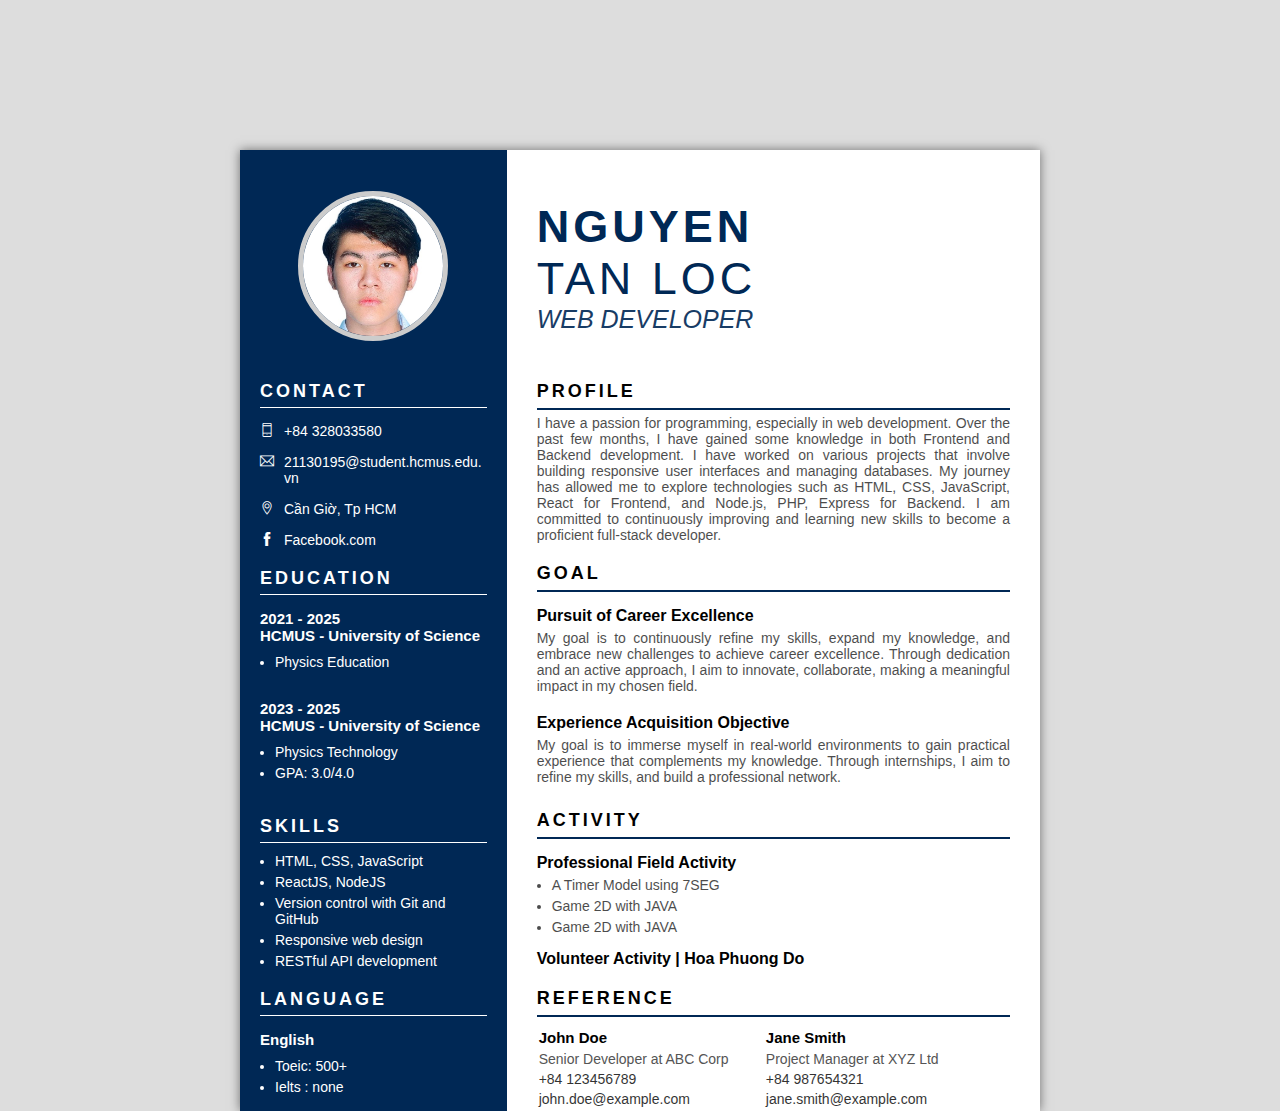
==== styles/CV/index.html @ ba8e15b4 "Upload CV project" ====
<!DOCTYPE html>
<html lang="en">
<head>
    <meta charset="UTF-8">
    <meta name="viewport" content="width=device-width, initial-scale=1.0">
    <title>My CV</title>
    <link rel="stylesheet" href="/styles/icon/themify-icons-font/themify-icons/themify-icons.css">

    <style>
        *{
    margin: 0;
    padding: 0;
    box-sizing: border-box;
}

body{
    height: 100vh;
    background-color: #ddd;
    font-family: Arial, Helvetica, sans-serif;;
}

.col_third{
    width: 33.33333%;
    background-color: #002855;
    padding: 1px 20px;
    color: #fff;

}

.col_two_third{
    width: 66.66666%;
    background-color: #fff;
    padding-top: 1px;
    padding-bottom: 1px;
    padding-left: 30px;
    padding-right: 30px;
    color: #000;
}

.col_half{
    width: 48%;
    border: 2px solid #fff;
    float: left;
}

#main{
    width: 800px;
    max-width: calc(100% - 100px);
    box-shadow: 0 0 10px rgba(0, 0, 0, 0.5);
    background-color: #fff;
    margin: 150px auto 0;
    display: flex;
    clear: both;
}


.section_image{
    width: 20vw;
    height: auto;
    max-width: 150px;
    max-height: 150px;
    min-width: 100px;
    min-height: 100px;
    margin: 40px auto 0;
    overflow: hidden;
    border-radius: 50%;
    margin-bottom: 20px;
    border: 5px solid #ccc;
    transition: transform 0.5s ease; /* Hiệu ứng mượt khi hover */
}

.section_image:hover{
    transform: scale(1.1); /* Phóng to khung ảnh */
}

.image_personal{
    width: 100%;
    height: 100%;
    object-fit: cover;
    object-position: top;
}

.section_heading{
    border-bottom: 1px solid #fff;
    text-transform: uppercase;
    padding-top: 20px;
    padding-bottom: 5px;
    font-size: 18px;
    letter-spacing: 3px;
}

.section_line{
    padding-top: 15px;
    font-size: 14px;
    word-wrap: break-word;
    display: flex;

    a{
        color: #fff;
        text-decoration: none;
    }
    .icon_contact{
        padding-right: 10px;
        display: inline;
    }
    .text{
        display: inline;
        word-break: break-all;
    }
    clear: both;
}

.education_info{
    padding: 15px 0;

    .sub_heading{
        font-size: 15px;
        font-weight: 600;
    }
    .section_text{
        font-size: 14px;
        margin-top: 5px;
        margin-left: 15px ;
    }

    .section_text li{
        padding-top: 5px;
    }
}

.list_skills{
    font-size: 14px;
    margin-top: 5px;
    margin-left: 15px ;
    
    li{
        padding-top: 5px;
    }
}

.list_item{
    padding: 15px 0;
    .sub_heading{
        font-size: 15px;
        font-weight: 600;
    }
    .content{
        font-size: 14px;
        margin-top: 5px;
        margin-left: 15px ;
    }

    .content li{
        padding-top: 5px;
    }
}


.personal_desc .section_Heading{
    font-size: 40px;
}


.Heading{
    padding-top: 50px;
    padding-bottom: 27px;
}

/* .section_Heading{

} */

.section_family_name{
    font-size: 45px;
    color: #002855;
    letter-spacing: 4px;
    :hover{
        
    }
}

.section_name{
    font-size: 45px;
    font-weight: 500;
    color: #002855;
    letter-spacing: 4px;
}

.section_job{
    font-size: 25px;
    font-weight: 500;
    color: #002855;
    font-style: italic;
    opacity: 0.9;
}

.section_title{
    border-bottom: 2px solid #002855;
    text-transform: uppercase;
    padding-top: 20px;
    padding-bottom: 6px;
    font-size: 18px;
    letter-spacing: 3px;
}

.text_section{
    font-size: 14px;
    padding-top: 5px;
    color: #000;
    opacity: 0.7;
    text-align: justify;
}

.text_sections{
    font-size: 14px;
    padding-top: 0;
    margin-bottom: 10px;
    color: #000;
    opacity: 0.7;
    text-align: justify;

    li{
        margin-left: 15px;
        padding-top: 5px;;
    }
}

.content_section{
    padding-top: 15px;
    padding-bottom: 5px;
}

.Reference_item{
    width: 48%;
    float: left;
    padding-top: 10px;
}

.Reference_heading{
    font-size: 15px;
    font-weight: 600;
    color: #000;
    padding-bottom: 5px;
}

.Reference_sub_heading{
    font-size: 14px;
    color: #555;
    /* padding-bottom: 5px; */
}

.Reference_content{
    font-size: 14px;
    color: #000;
    opacity: 0.8;
}

.Reference_phone, .Reference_email{
    padding-top: 4px;
}

    </style>
</head>
<body>
    <div id="main">
        <div class="col_third personal_info">
            <div class="section_image">
                <img src="/styles/img/Anh3x4.jpg" alt="không hiển thị được hình ảnh" class="image_personal">
            </div>

            <div class="section_contact">
                <h3 class="section_heading">Contact</h3>
                <div class="section_body">
                    <div class="section_line"><i class="icon_contact ti-mobile" ></i><div class="text">+84 328033580</div></div>
                    <div class="section_line"><i class="icon_contact ti-email"></i><div class="text">21130195@student.hcmus.edu.vn</div></div>
                    <div class="section_line"><i class="icon_contact ti-location-pin"></i><div class="text">Cần Giờ, Tp HCM</div></div>
                    <div class="section_line"><a href="https://www.facebook.com/profile.php?id=100037652375005" target="_blank"><i class="icon_contact ti-facebook"></i>Facebook.com</a></div>
                </div>
            </div>
            <div class="section_education">
                <h3 class="section_heading">Education</h3>
                <div class="section_body">
                    <div class="education_info">
                        <div class="sub_heading">2021 - 2025 <br> HCMUS - University of Science</div>
                        <ul class="section_text">
                            <li>Physics Education</li>
                        </ul>
                    </div>
                    <div class="education_info">
                        <div class="sub_heading">2023 - 2025 <br> HCMUS - University of Science</div>
                        <ul class="section_text">
                            <li>Physics Technology</li>
                            <li>GPA: 3.0/4.0</li>
                        </ul>
                    </div>
                </div>
            </div>
            <div class="section_skills">
                <h3 class="section_heading">Skills</h3>
                <ul class="list_skills">
                    <li>HTML, CSS, JavaScript</li>
                    <li>ReactJS, NodeJS</li>
                    <li>Version control with Git and GitHub</li>
                    <li>Responsive web design</li>
                    <li>RESTful API development</li>
                </ul>
            </div>
            <div class="section_language">
                <h3 class="section_heading">Language</h3>
                <div class="list_item">
                    <div class="sub_heading">
                        English
                    </div>
                    <ul class="content">
                        <li>Toeic: 500+</li>
                        <li>Ielts : none</li>
                    </ul>
                </div>
            </div>
        </div>

        <div class="col_two_third personal_desc">
            <div class="Heading">
                <div class="section_Heading">
                    <h2 class="section_family_name">NGUYEN</h2>
                    <h2 class="section_name">TAN LOC</h2>
                </div>
                <h3 class="section_job">WEB DEVELOPER</h3>
            </div>

            <div class="Profile">
                <h3 class="section_title">PROFILE</h3>
                <p class="text_section">
                  I have a passion for programming, especially in web development. Over the past few months, I have gained some knowledge in both Frontend and Backend development. I have worked on various projects that involve building responsive user interfaces and managing databases. My journey has allowed me to explore technologies such as HTML, CSS, JavaScript, React for Frontend, and Node.js, PHP, Express for Backend. I am committed to continuously improving and learning new skills to become a proficient full-stack developer.
</p>
            </div>

            <div class="Goal">
                <h3 class="section_title">GOAL</h3>
                
                <div class="content_section">
                    <h4 class="sub_Heading">Pursuit of Career Excellence</h4>
                    <p class="text_section">
                        My goal is to continuously refine my skills, expand my knowledge, and embrace new challenges to achieve career excellence. Through dedication and an active approach, I aim to innovate, collaborate, making a meaningful impact in my chosen field.
                    </p>
                </div>
                
                <div class="content_section">
                    <h4 class="sub_Heading">Experience Acquisition Objective</h4>
                    <p class="text_section">
                        My goal is to immerse myself in real-world environments to gain practical experience that complements my knowledge. Through internships, I aim to refine my skills, and build a professional network.
                    </p>
                </div>
            </div>

            <div class="Activity">
                <h3 class="section_title">ACTIVITY</h3>

                <div class="content_section">
                    <h4 class="sub_Heading">Professional Field Activity</h4>
                    <ul class="text_sections">
                        <li>A Timer Model using 7SEG</li>
                        <li>Game 2D with JAVA</li>
                        <li>Game 2D with JAVA</li>
                    </ul>
                </div>

                <h4 class="sub_Heading">Volunteer Activity | Hoa Phuong Do</h4>
            </div>

            <div class="Reference">
                <h3 class="section_title">REFERENCE</h3>

                <div class="col_half Reference_item">
                    <div class="Reference_heading">John Doe</div>
                    <div class="Reference_sub_heading">Senior Developer at ABC Corp</div>
                    <div class="Reference_content">
                        <p class="Reference_phone">+84 123456789</p>
                        <div class="Reference_email">john.doe@example.com</div>
                    </div>
                </div>
                
                <div class="col_half Reference_item">
                    <div class="Reference_heading">Jane Smith</div>
                    <div class="Reference_sub_heading">Project Manager at XYZ Ltd</div>
                    <div class="Reference_content">
                        <p class="Reference_phone">+84 987654321</p>
                        <div class="Reference_email">jane.smith@example.com</div>
                    </div>
                </div>                
            </div>
        </div>
    </div>
</body>
</html>
---- styles/icon/themify-icons-font/themify-icons/themify-icons.css ----
@font-face {
	font-family: 'themify';
	src:url('fonts/themify.eot?-fvbane');
	src:url('fonts/themify.eot?#iefix-fvbane') format('embedded-opentype'),
		url('fonts/themify.woff?-fvbane') format('woff'),
		url('fonts/themify.ttf?-fvbane') format('truetype'),
		url('fonts/themify.svg?-fvbane#themify') format('svg');
	font-weight: normal;
	font-style: normal;
}

[class^="ti-"], [class*=" ti-"] {
	font-family: 'themify';
	speak: none;
	font-style: normal;
	font-weight: normal;
	font-variant: normal;
	text-transform: none;
	line-height: 1;

	/* Better Font Rendering =========== */
	-webkit-font-smoothing: antialiased;
	-moz-osx-font-smoothing: grayscale;
}

.ti-wand:before {
	content: "\e600";
}
.ti-volume:before {
	content: "\e601";
}
.ti-user:before {
	content: "\e602";
}
.ti-unlock:before {
	content: "\e603";
}
.ti-unlink:before {
	content: "\e604";
}
.ti-trash:before {
	content: "\e605";
}
.ti-thought:before {
	content: "\e606";
}
.ti-target:before {
	content: "\e607";
}
.ti-tag:before {
	content: "\e608";
}
.ti-tablet:before {
	content: "\e609";
}
.ti-star:before {
	content: "\e60a";
}
.ti-spray:before {
	content: "\e60b";
}
.ti-signal:before {
	content: "\e60c";
}
.ti-shopping-cart:before {
	content: "\e60d";
}
.ti-shopping-cart-full:before {
	content: "\e60e";
}
.ti-settings:before {
	content: "\e60f";
}
.ti-search:before {
	content: "\e610";
}
.ti-zoom-in:before {
	content: "\e611";
}
.ti-zoom-out:before {
	content: "\e612";
}
.ti-cut:before {
	content: "\e613";
}
.ti-ruler:before {
	content: "\e614";
}
.ti-ruler-pencil:before {
	content: "\e615";
}
.ti-ruler-alt:before {
	content: "\e616";
}
.ti-bookmark:before {
	content: "\e617";
}
.ti-bookmark-alt:before {
	content: "\e618";
}
.ti-reload:before {
	content: "\e619";
}
.ti-plus:before {
	content: "\e61a";
}
.ti-pin:before {
	content: "\e61b";
}
.ti-pencil:before {
	content: "\e61c";
}
.ti-pencil-alt:before {
	content: "\e61d";
}
.ti-paint-roller:before {
	content: "\e61e";
}
.ti-paint-bucket:before {
	content: "\e61f";
}
.ti-na:before {
	content: "\e620";
}
.ti-mobile:before {
	content: "\e621";
}
.ti-minus:before {
	content: "\e622";
}
.ti-medall:before {
	content: "\e623";
}
.ti-medall-alt:before {
	content: "\e624";
}
.ti-marker:before {
	content: "\e625";
}
.ti-marker-alt:before {
	content: "\e626";
}
.ti-arrow-up:before {
	content: "\e627";
}
.ti-arrow-right:before {
	content: "\e628";
}
.ti-arrow-left:before {
	content: "\e629";
}
.ti-arrow-down:before {
	content: "\e62a";
}
.ti-lock:before {
	content: "\e62b";
}
.ti-location-arrow:before {
	content: "\e62c";
}
.ti-link:before {
	content: "\e62d";
}
.ti-layout:before {
	content: "\e62e";
}
.ti-layers:before {
	content: "\e62f";
}
.ti-layers-alt:before {
	content: "\e630";
}
.ti-key:before {
	content: "\e631";
}
.ti-import:before {
	content: "\e632";
}
.ti-image:before {
	content: "\e633";
}
.ti-heart:before {
	content: "\e634";
}
.ti-heart-broken:before {
	content: "\e635";
}
.ti-hand-stop:before {
	content: "\e636";
}
.ti-hand-open:before {
	content: "\e637";
}
.ti-hand-drag:before {
	content: "\e638";
}
.ti-folder:before {
	content: "\e639";
}
.ti-flag:before {
	content: "\e63a";
}
.ti-flag-alt:before {
	content: "\e63b";
}
.ti-flag-alt-2:before {
	content: "\e63c";
}
.ti-eye:before {
	content: "\e63d";
}
.ti-export:before {
	content: "\e63e";
}
.ti-exchange-vertical:before {
	content: "\e63f";
}
.ti-desktop:before {
	content: "\e640";
}
.ti-cup:before {
	content: "\e641";
}
.ti-crown:before {
	content: "\e642";
}
.ti-comments:before {
	content: "\e643";
}
.ti-comment:before {
	content: "\e644";
}
.ti-comment-alt:before {
	content: "\e645";
}
.ti-close:before {
	content: "\e646";
}
.ti-clip:before {
	content: "\e647";
}
.ti-angle-up:before {
	content: "\e648";
}
.ti-angle-right:before {
	content: "\e649";
}
.ti-angle-left:before {
	content: "\e64a";
}
.ti-angle-down:before {
	content: "\e64b";
}
.ti-check:before {
	content: "\e64c";
}
.ti-check-box:before {
	content: "\e64d";
}
.ti-camera:before {
	content: "\e64e";
}
.ti-announcement:before {
	content: "\e64f";
}
.ti-brush:before {
	content: "\e650";
}
.ti-briefcase:before {
	content: "\e651";
}
.ti-bolt:before {
	content: "\e652";
}
.ti-bolt-alt:before {
	content: "\e653";
}
.ti-blackboard:before {
	content: "\e654";
}
.ti-bag:before {
	content: "\e655";
}
.ti-move:before {
	content: "\e656";
}
.ti-arrows-vertical:before {
	content: "\e657";
}
.ti-arrows-horizontal:before {
	content: "\e658";
}
.ti-fullscreen:before {
	content: "\e659";
}
.ti-arrow-top-right:before {
	content: "\e65a";
}
.ti-arrow-top-left:before {
	content: "\e65b";
}
.ti-arrow-circle-up:before {
	content: "\e65c";
}
.ti-arrow-circle-right:before {
	content: "\e65d";
}
.ti-arrow-circle-left:before {
	content: "\e65e";
}
.ti-arrow-circle-down:before {
	content: "\e65f";
}
.ti-angle-double-up:before {
	content: "\e660";
}
.ti-angle-double-right:before {
	content: "\e661";
}
.ti-angle-double-left:before {
	content: "\e662";
}
.ti-angle-double-down:before {
	content: "\e663";
}
.ti-zip:before {
	content: "\e664";
}
.ti-world:before {
	content: "\e665";
}
.ti-wheelchair:before {
	content: "\e666";
}
.ti-view-list:before {
	content: "\e667";
}
.ti-view-list-alt:before {
	content: "\e668";
}
.ti-view-grid:before {
	content: "\e669";
}
.ti-uppercase:before {
	content: "\e66a";
}
.ti-upload:before {
	content: "\e66b";
}
.ti-underline:before {
	content: "\e66c";
}
.ti-truck:before {
	content: "\e66d";
}
.ti-timer:before {
	content: "\e66e";
}
.ti-ticket:before {
	content: "\e66f";
}
.ti-thumb-up:before {
	content: "\e670";
}
.ti-thumb-down:before {
	content: "\e671";
}
.ti-text:before {
	content: "\e672";
}
.ti-stats-up:before {
	content: "\e673";
}
.ti-stats-down:before {
	content: "\e674";
}
.ti-split-v:before {
	content: "\e675";
}
.ti-split-h:before {
	content: "\e676";
}
.ti-smallcap:before {
	content: "\e677";
}
.ti-shine:before {
	content: "\e678";
}
.ti-shift-right:before {
	content: "\e679";
}
.ti-shift-left:before {
	content: "\e67a";
}
.ti-shield:before {
	content: "\e67b";
}
.ti-notepad:before {
	content: "\e67c";
}
.ti-server:before {
	content: "\e67d";
}
.ti-quote-right:before {
	content: "\e67e";
}
.ti-quote-left:before {
	content: "\e67f";
}
.ti-pulse:before {
	content: "\e680";
}
.ti-printer:before {
	content: "\e681";
}
.ti-power-off:before {
	content: "\e682";
}
.ti-plug:before {
	content: "\e683";
}
.ti-pie-chart:before {
	content: "\e684";
}
.ti-paragraph:before {
	content: "\e685";
}
.ti-panel:before {
	content: "\e686";
}
.ti-package:before {
	content: "\e687";
}
.ti-music:before {
	content: "\e688";
}
.ti-music-alt:before {
	content: "\e689";
}
.ti-mouse:before {
	content: "\e68a";
}
.ti-mouse-alt:before {
	content: "\e68b";
}
.ti-money:before {
	content: "\e68c";
}
.ti-microphone:before {
	content: "\e68d";
}
.ti-menu:before {
	content: "\e68e";
}
.ti-menu-alt:before {
	content: "\e68f";
}
.ti-map:before {
	content: "\e690";
}
.ti-map-alt:before {
	content: "\e691";
}
.ti-loop:before {
	content: "\e692";
}
.ti-location-pin:before {
	content: "\e693";
}
.ti-list:before {
	content: "\e694";
}
.ti-light-bulb:before {
	content: "\e695";
}
.ti-Italic:before {
	content: "\e696";
}
.ti-info:before {
	content: "\e697";
}
.ti-infinite:before {
	content: "\e698";
}
.ti-id-badge:before {
	content: "\e699";
}
.ti-hummer:before {
	content: "\e69a";
}
.ti-home:before {
	content: "\e69b";
}
.ti-help:before {
	content: "\e69c";
}
.ti-headphone:before {
	content: "\e69d";
}
.ti-harddrives:before {
	content: "\e69e";
}
.ti-harddrive:before {
	content: "\e69f";
}
.ti-gift:before {
	content: "\e6a0";
}
.ti-game:before {
	content: "\e6a1";
}
.ti-filter:before {
	content: "\e6a2";
}
.ti-files:before {
	content: "\e6a3";
}
.ti-file:before {
	content: "\e6a4";
}
.ti-eraser:before {
	content: "\e6a5";
}
.ti-envelope:before {
	content: "\e6a6";
}
.ti-download:before {
	content: "\e6a7";
}
.ti-direction:before {
	content: "\e6a8";
}
.ti-direction-alt:before {
	content: "\e6a9";
}
.ti-dashboard:before {
	content: "\e6aa";
}
.ti-control-stop:before {
	content: "\e6ab";
}
.ti-control-shuffle:before {
	content: "\e6ac";
}
.ti-control-play:before {
	content: "\e6ad";
}
.ti-control-pause:before {
	content: "\e6ae";
}
.ti-control-forward:before {
	content: "\e6af";
}
.ti-control-backward:before {
	content: "\e6b0";
}
.ti-cloud:before {
	content: "\e6b1";
}
.ti-cloud-up:before {
	content: "\e6b2";
}
.ti-cloud-down:before {
	content: "\e6b3";
}
.ti-clipboard:before {
	content: "\e6b4";
}
.ti-car:before {
	content: "\e6b5";
}
.ti-calendar:before {
	content: "\e6b6";
}
.ti-book:before {
	content: "\e6b7";
}
.ti-bell:before {
	content: "\e6b8";
}
.ti-basketball:before {
	content: "\e6b9";
}
.ti-bar-chart:before {
	content: "\e6ba";
}
.ti-bar-chart-alt:before {
	content: "\e6bb";
}
.ti-back-right:before {
	content: "\e6bc";
}
.ti-back-left:before {
	content: "\e6bd";
}
.ti-arrows-corner:before {
	content: "\e6be";
}
.ti-archive:before {
	content: "\e6bf";
}
.ti-anchor:before {
	content: "\e6c0";
}
.ti-align-right:before {
	content: "\e6c1";
}
.ti-align-left:before {
	content: "\e6c2";
}
.ti-align-justify:before {
	content: "\e6c3";
}
.ti-align-center:before {
	content: "\e6c4";
}
.ti-alert:before {
	content: "\e6c5";
}
.ti-alarm-clock:before {
	content: "\e6c6";
}
.ti-agenda:before {
	content: "\e6c7";
}
.ti-write:before {
	content: "\e6c8";
}
.ti-window:before {
	content: "\e6c9";
}
.ti-widgetized:before {
	content: "\e6ca";
}
.ti-widget:before {
	content: "\e6cb";
}
.ti-widget-alt:before {
	content: "\e6cc";
}
.ti-wallet:before {
	content: "\e6cd";
}
.ti-video-clapper:before {
	content: "\e6ce";
}
.ti-video-camera:before {
	content: "\e6cf";
}
.ti-vector:before {
	content: "\e6d0";
}
.ti-themify-logo:before {
	content: "\e6d1";
}
.ti-themify-favicon:before {
	content: "\e6d2";
}
.ti-themify-favicon-alt:before {
	content: "\e6d3";
}
.ti-support:before {
	content: "\e6d4";
}
.ti-stamp:before {
	content: "\e6d5";
}
.ti-split-v-alt:before {
	content: "\e6d6";
}
.ti-slice:before {
	content: "\e6d7";
}
.ti-shortcode:before {
	content: "\e6d8";
}
.ti-shift-right-alt:before {
	content: "\e6d9";
}
.ti-shift-left-alt:before {
	content: "\e6da";
}
.ti-ruler-alt-2:before {
	content: "\e6db";
}
.ti-receipt:before {
	content: "\e6dc";
}
.ti-pin2:before {
	content: "\e6dd";
}
.ti-pin-alt:before {
	content: "\e6de";
}
.ti-pencil-alt2:before {
	content: "\e6df";
}
.ti-palette:before {
	content: "\e6e0";
}
.ti-more:before {
	content: "\e6e1";
}
.ti-more-alt:before {
	content: "\e6e2";
}
.ti-microphone-alt:before {
	content: "\e6e3";
}
.ti-magnet:before {
	content: "\e6e4";
}
.ti-line-double:before {
	content: "\e6e5";
}
.ti-line-dotted:before {
	content: "\e6e6";
}
.ti-line-dashed:before {
	content: "\e6e7";
}
.ti-layout-width-full:before {
	content: "\e6e8";
}
.ti-layout-width-default:before {
	content: "\e6e9";
}
.ti-layout-width-default-alt:before {
	content: "\e6ea";
}
.ti-layout-tab:before {
	content: "\e6eb";
}
.ti-layout-tab-window:before {
	content: "\e6ec";
}
.ti-layout-tab-v:before {
	content: "\e6ed";
}
.ti-layout-tab-min:before {
	content: "\e6ee";
}
.ti-layout-slider:before {
	content: "\e6ef";
}
.ti-layout-slider-alt:before {
	content: "\e6f0";
}
.ti-layout-sidebar-right:before {
	content: "\e6f1";
}
.ti-layout-sidebar-none:before {
	content: "\e6f2";
}
.ti-layout-sidebar-left:before {
	content: "\e6f3";
}
.ti-layout-placeholder:before {
	content: "\e6f4";
}
.ti-layout-menu:before {
	content: "\e6f5";
}
.ti-layout-menu-v:before {
	content: "\e6f6";
}
.ti-layout-menu-separated:before {
	content: "\e6f7";
}
.ti-layout-menu-full:before {
	content: "\e6f8";
}
.ti-layout-media-right-alt:before {
	content: "\e6f9";
}
.ti-layout-media-right:before {
	content: "\e6fa";
}
.ti-layout-media-overlay:before {
	content: "\e6fb";
}
.ti-layout-media-overlay-alt:before {
	content: "\e6fc";
}
.ti-layout-media-overlay-alt-2:before {
	content: "\e6fd";
}
.ti-layout-media-left-alt:before {
	content: "\e6fe";
}
.ti-layout-media-left:before {
	content: "\e6ff";
}
.ti-layout-media-center-alt:before {
	content: "\e700";
}
.ti-layout-media-center:before {
	content: "\e701";
}
.ti-layout-list-thumb:before {
	content: "\e702";
}
.ti-layout-list-thumb-alt:before {
	content: "\e703";
}
.ti-layout-list-post:before {
	content: "\e704";
}
.ti-layout-list-large-image:before {
	content: "\e705";
}
.ti-layout-line-solid:before {
	content: "\e706";
}
.ti-layout-grid4:before {
	content: "\e707";
}
.ti-layout-grid3:before {
	content: "\e708";
}
.ti-layout-grid2:before {
	content: "\e709";
}
.ti-layout-grid2-thumb:before {
	content: "\e70a";
}
.ti-layout-cta-right:before {
	content: "\e70b";
}
.ti-layout-cta-left:before {
	content: "\e70c";
}
.ti-layout-cta-center:before {
	content: "\e70d";
}
.ti-layout-cta-btn-right:before {
	content: "\e70e";
}
.ti-layout-cta-btn-left:before {
	content: "\e70f";
}
.ti-layout-column4:before {
	content: "\e710";
}
.ti-layout-column3:before {
	content: "\e711";
}
.ti-layout-column2:before {
	content: "\e712";
}
.ti-layout-accordion-separated:before {
	content: "\e713";
}
.ti-layout-accordion-merged:before {
	content: "\e714";
}
.ti-layout-accordion-list:before {
	content: "\e715";
}
.ti-ink-pen:before {
	content: "\e716";
}
.ti-info-alt:before {
	content: "\e717";
}
.ti-help-alt:before {
	content: "\e718";
}
.ti-headphone-alt:before {
	content: "\e719";
}
.ti-hand-point-up:before {
	content: "\e71a";
}
.ti-hand-point-right:before {
	content: "\e71b";
}
.ti-hand-point-left:before {
	content: "\e71c";
}
.ti-hand-point-down:before {
	content: "\e71d";
}
.ti-gallery:before {
	content: "\e71e";
}
.ti-face-smile:before {
	content: "\e71f";
}
.ti-face-sad:before {
	content: "\e720";
}
.ti-credit-card:before {
	content: "\e721";
}
.ti-control-skip-forward:before {
	content: "\e722";
}
.ti-control-skip-backward:before {
	content: "\e723";
}
.ti-control-record:before {
	content: "\e724";
}
.ti-control-eject:before {
	content: "\e725";
}
.ti-comments-smiley:before {
	content: "\e726";
}
.ti-brush-alt:before {
	content: "\e727";
}
.ti-youtube:before {
	content: "\e728";
}
.ti-vimeo:before {
	content: "\e729";
}
.ti-twitter:before {
	content: "\e72a";
}
.ti-time:before {
	content: "\e72b";
}
.ti-tumblr:before {
	content: "\e72c";
}
.ti-skype:before {
	content: "\e72d";
}
.ti-share:before {
	content: "\e72e";
}
.ti-share-alt:before {
	content: "\e72f";
}
.ti-rocket:before {
	content: "\e730";
}
.ti-pinterest:before {
	content: "\e731";
}
.ti-new-window:before {
	content: "\e732";
}
.ti-microsoft:before {
	content: "\e733";
}
.ti-list-ol:before {
	content: "\e734";
}
.ti-linkedin:before {
	content: "\e735";
}
.ti-layout-sidebar-2:before {
	content: "\e736";
}
.ti-layout-grid4-alt:before {
	content: "\e737";
}
.ti-layout-grid3-alt:before {
	content: "\e738";
}
.ti-layout-grid2-alt:before {
	content: "\e739";
}
.ti-layout-column4-alt:before {
	content: "\e73a";
}
.ti-layout-column3-alt:before {
	content: "\e73b";
}
.ti-layout-column2-alt:before {
	content: "\e73c";
}
.ti-instagram:before {
	content: "\e73d";
}
.ti-google:before {
	content: "\e73e";
}
.ti-github:before {
	content: "\e73f";
}
.ti-flickr:before {
	content: "\e740";
}
.ti-facebook:before {
	content: "\e741";
}
.ti-dropbox:before {
	content: "\e742";
}
.ti-dribbble:before {
	content: "\e743";
}
.ti-apple:before {
	content: "\e744";
}
.ti-android:before {
	content: "\e745";
}
.ti-save:before {
	content: "\e746";
}
.ti-save-alt:before {
	content: "\e747";
}
.ti-yahoo:before {
	content: "\e748";
}
.ti-wordpress:before {
	content: "\e749";
}
.ti-vimeo-alt:before {
	content: "\e74a";
}
.ti-twitter-alt:before {
	content: "\e74b";
}
.ti-tumblr-alt:before {
	content: "\e74c";
}
.ti-trello:before {
	content: "\e74d";
}
.ti-stack-overflow:before {
	content: "\e74e";
}
.ti-soundcloud:before {
	content: "\e74f";
}
.ti-sharethis:before {
	content: "\e750";
}
.ti-sharethis-alt:before {
	content: "\e751";
}
.ti-reddit:before {
	content: "\e752";
}
.ti-pinterest-alt:before {
	content: "\e753";
}
.ti-microsoft-alt:before {
	content: "\e754";
}
.ti-linux:before {
	content: "\e755";
}
.ti-jsfiddle:before {
	content: "\e756";
}
.ti-joomla:before {
	content: "\e757";
}
.ti-html5:before {
	content: "\e758";
}
.ti-flickr-alt:before {
	content: "\e759";
}
.ti-email:before {
	content: "\e75a";
}
.ti-drupal:before {
	content: "\e75b";
}
.ti-dropbox-alt:before {
	content: "\e75c";
}
.ti-css3:before {
	content: "\e75d";
}
.ti-rss:before {
	content: "\e75e";
}
.ti-rss-alt:before {
	content: "\e75f";
}
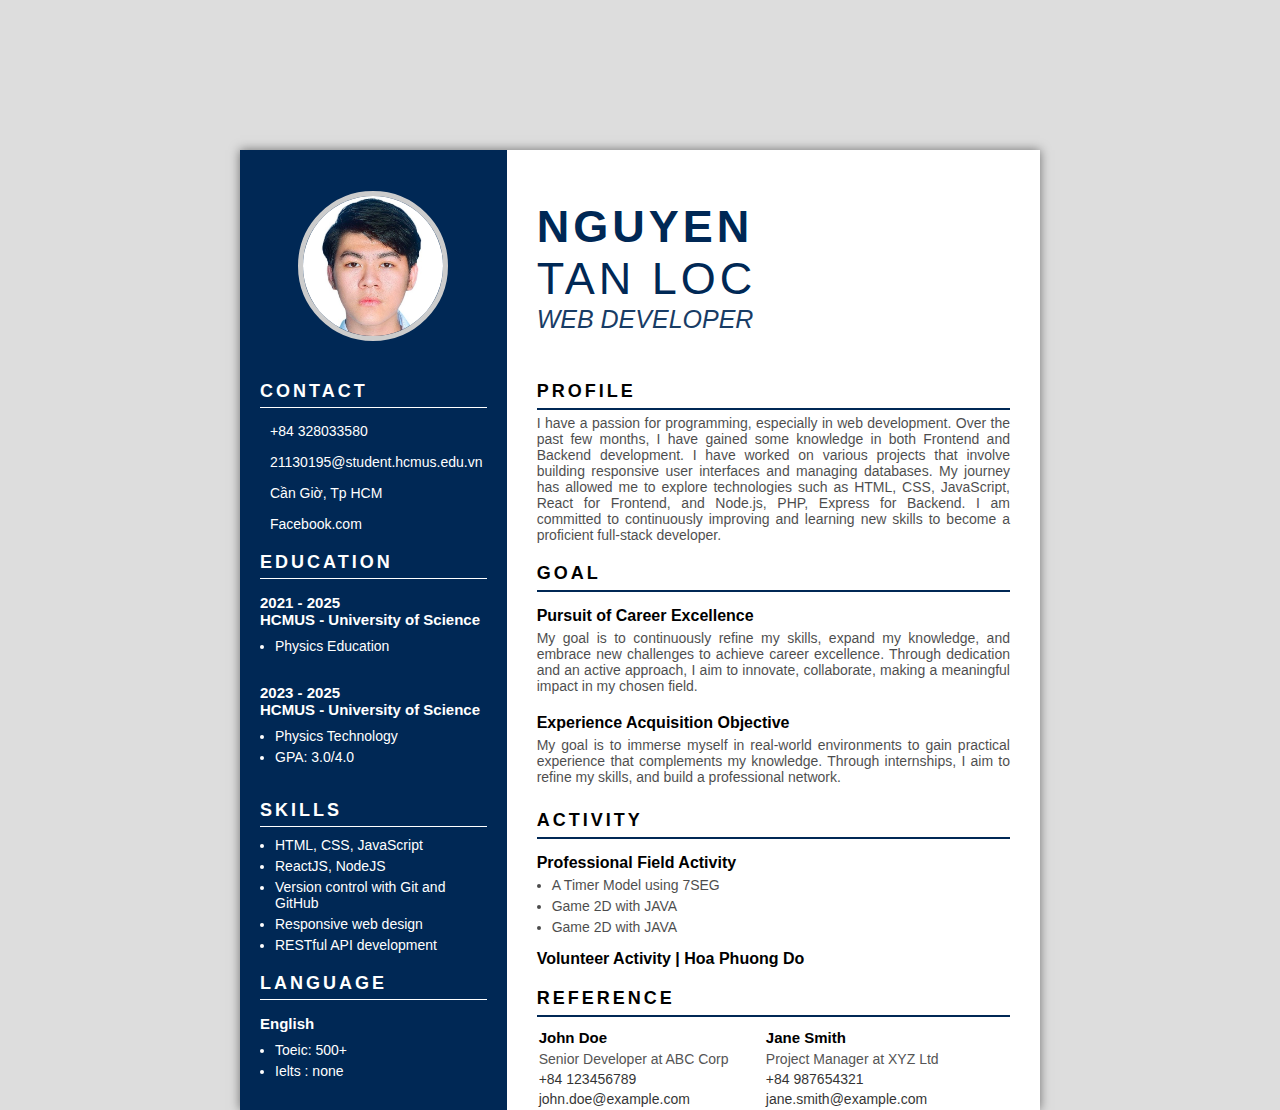
==== commit 78972993: "Fix paths and add styles for CV" ====
--- a/styles/CV/index.html
+++ b/styles/CV/index.html
@@ -4,14 +4,14 @@
     <meta charset="UTF-8">
     <meta name="viewport" content="width=device-width, initial-scale=1.0">
     <title>My CV</title>
-    <link rel="stylesheet" href="/styles/icon/themify-icons-font/themify-icons/themify-icons.css">
+    <link rel="stylesheet" href="./styles/icon/themify-icons-font/themify-icons/themify-icons.css">
 
     <style>
         *{
-    margin: 0;
-    padding: 0;
-    box-sizing: border-box;
-}
+            margin: 0;
+            padding: 0;
+            box-sizing: border-box;
+        }
 
 body{
     height: 100vh;
@@ -265,7 +265,7 @@
     <div id="main">
         <div class="col_third personal_info">
             <div class="section_image">
-                <img src="/styles/img/Anh3x4.jpg" alt="không hiển thị được hình ảnh" class="image_personal">
+                <img src="./styles/img/Anh3x4.jpg" alt="không hiển thị được hình ảnh" class="image_personal">
             </div>
 
             <div class="section_contact">
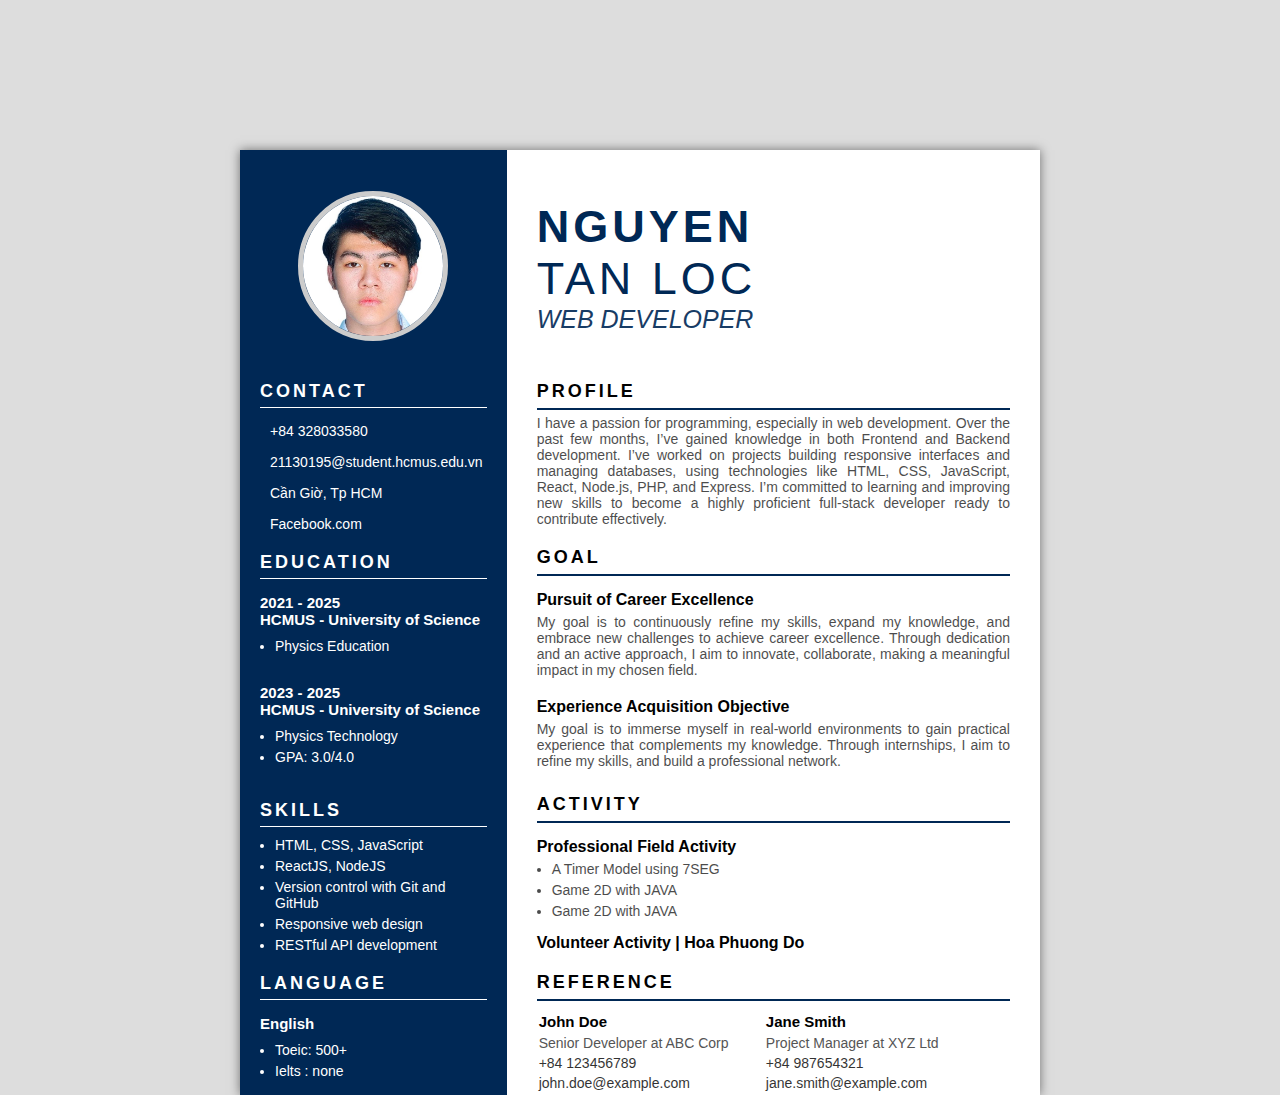
==== commit 33d69091: "Fix paths and add styles for CV" ====
--- a/styles/CV/index.html
+++ b/styles/CV/index.html
@@ -265,7 +265,7 @@
     <div id="main">
         <div class="col_third personal_info">
             <div class="section_image">
-                <img src="./styles/img/Anh3x4.jpg" alt="không hiển thị được hình ảnh" class="image_personal">
+                <img src="styles/img/Anh3x4.jpg" alt="không hiển thị được hình ảnh" class="image_personal">
             </div>
 
             <div class="section_contact">
@@ -331,8 +331,8 @@
             <div class="Profile">
                 <h3 class="section_title">PROFILE</h3>
                 <p class="text_section">
-                  I have a passion for programming, especially in web development. Over the past few months, I have gained some knowledge in both Frontend and Backend development. I have worked on various projects that involve building responsive user interfaces and managing databases. My journey has allowed me to explore technologies such as HTML, CSS, JavaScript, React for Frontend, and Node.js, PHP, Express for Backend. I am committed to continuously improving and learning new skills to become a proficient full-stack developer.
-</p>
+                    
+                    I have a passion for programming, especially in web development. Over the past few months, I’ve gained knowledge in both Frontend and Backend development. I’ve worked on projects building responsive interfaces and managing databases, using technologies like HTML, CSS, JavaScript, React, Node.js, PHP, and Express. I’m committed to learning and improving new skills to become a highly proficient full-stack developer ready to contribute effectively.</p>
             </div>
 
             <div class="Goal">
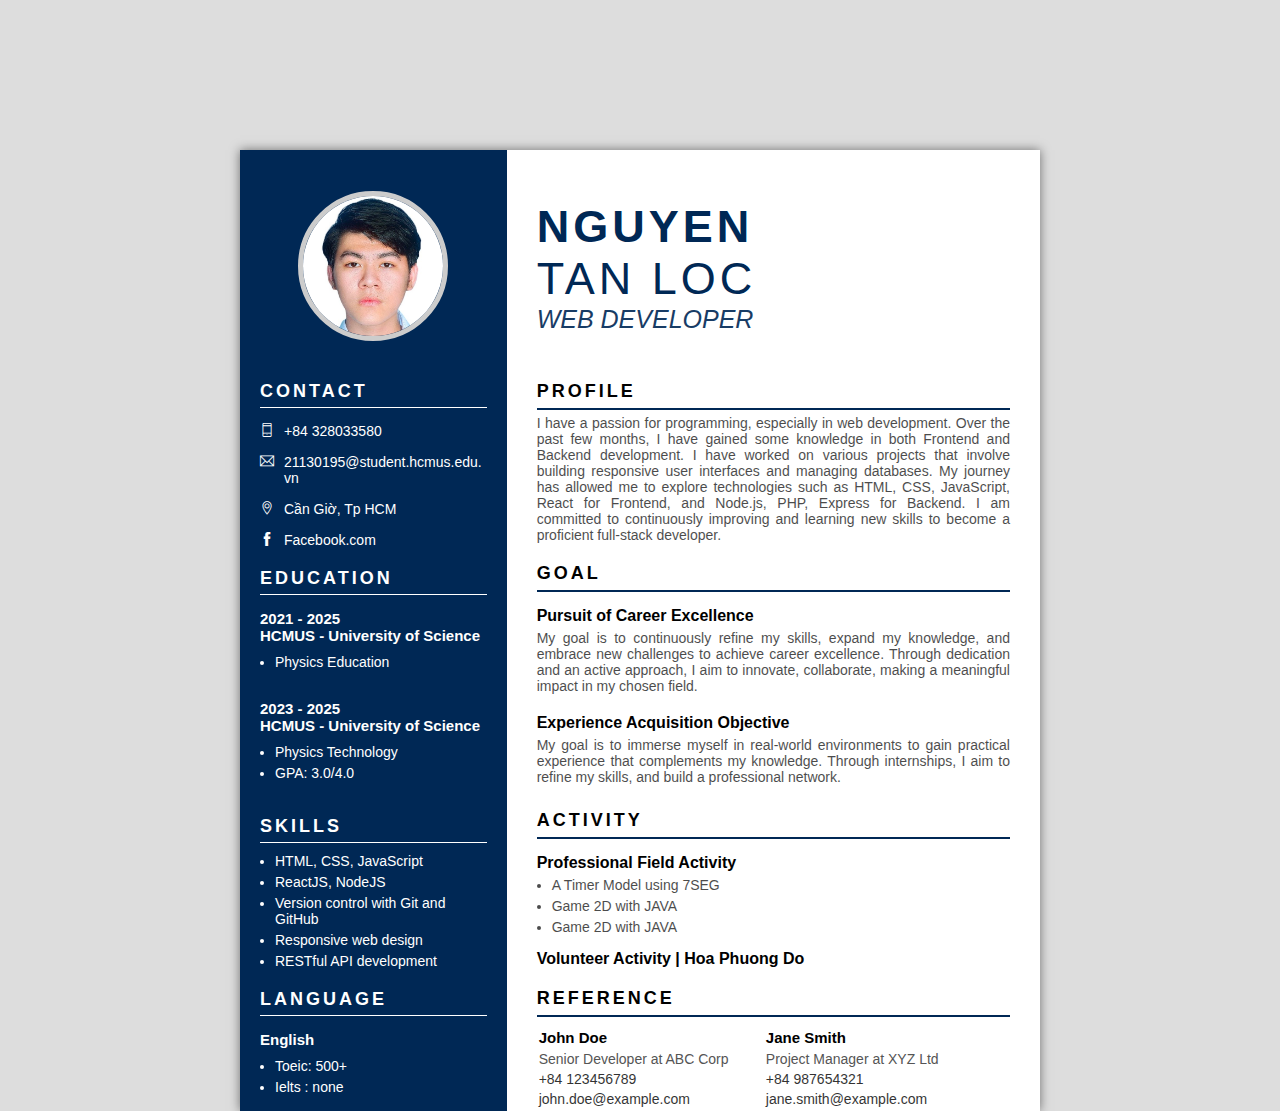
==== commit 91e3c879: "Fix paths and add styles for CV" ====
--- a/styles/CV/index.html
+++ b/styles/CV/index.html
@@ -4,7 +4,7 @@
     <meta charset="UTF-8">
     <meta name="viewport" content="width=device-width, initial-scale=1.0">
     <title>My CV</title>
-    <link rel="stylesheet" href="./styles/icon/themify-icons-font/themify-icons/themify-icons.css">
+    <link rel="stylesheet" href="../../styles/icon/themify-icons-font/themify-icons/themify-icons.css">
 
     <style>
         *{
@@ -332,7 +332,7 @@
                 <h3 class="section_title">PROFILE</h3>
                 <p class="text_section">
                     
-                    I have a passion for programming, especially in web development. Over the past few months, I’ve gained knowledge in both Frontend and Backend development. I’ve worked on projects building responsive interfaces and managing databases, using technologies like HTML, CSS, JavaScript, React, Node.js, PHP, and Express. I’m committed to learning and improving new skills to become a highly proficient full-stack developer ready to contribute effectively.</p>
+                    I have a passion for programming, especially in web development. Over the past few months, I have gained some knowledge in both Frontend and Backend development. I have worked on various projects that involve building responsive user interfaces and managing databases. My journey has allowed me to explore technologies such as HTML, CSS, JavaScript, React for Frontend, and Node.js, PHP, Express for Backend. I am committed to continuously improving and learning new skills to become a proficient full-stack developer.</p>
             </div>
 
             <div class="Goal">
--- a/styles/icon/themify-icons-font/themify-icons/themify-icons.css
+++ b/styles/icon/themify-icons-font/themify-icons/themify-icons.css
@@ -0,0 +1,1081 @@
+@font-face {
+	font-family: 'themify';
+	src:url('fonts/themify.eot?-fvbane');
+	src:url('fonts/themify.eot?#iefix-fvbane') format('embedded-opentype'),
+		url('fonts/themify.woff?-fvbane') format('woff'),
+		url('fonts/themify.ttf?-fvbane') format('truetype'),
+		url('fonts/themify.svg?-fvbane#themify') format('svg');
+	font-weight: normal;
+	font-style: normal;
+}
+
+[class^="ti-"], [class*=" ti-"] {
+	font-family: 'themify';
+	speak: none;
+	font-style: normal;
+	font-weight: normal;
+	font-variant: normal;
+	text-transform: none;
+	line-height: 1;
+
+	/* Better Font Rendering =========== */
+	-webkit-font-smoothing: antialiased;
+	-moz-osx-font-smoothing: grayscale;
+}
+
+.ti-wand:before {
+	content: "\e600";
+}
+.ti-volume:before {
+	content: "\e601";
+}
+.ti-user:before {
+	content: "\e602";
+}
+.ti-unlock:before {
+	content: "\e603";
+}
+.ti-unlink:before {
+	content: "\e604";
+}
+.ti-trash:before {
+	content: "\e605";
+}
+.ti-thought:before {
+	content: "\e606";
+}
+.ti-target:before {
+	content: "\e607";
+}
+.ti-tag:before {
+	content: "\e608";
+}
+.ti-tablet:before {
+	content: "\e609";
+}
+.ti-star:before {
+	content: "\e60a";
+}
+.ti-spray:before {
+	content: "\e60b";
+}
+.ti-signal:before {
+	content: "\e60c";
+}
+.ti-shopping-cart:before {
+	content: "\e60d";
+}
+.ti-shopping-cart-full:before {
+	content: "\e60e";
+}
+.ti-settings:before {
+	content: "\e60f";
+}
+.ti-search:before {
+	content: "\e610";
+}
+.ti-zoom-in:before {
+	content: "\e611";
+}
+.ti-zoom-out:before {
+	content: "\e612";
+}
+.ti-cut:before {
+	content: "\e613";
+}
+.ti-ruler:before {
+	content: "\e614";
+}
+.ti-ruler-pencil:before {
+	content: "\e615";
+}
+.ti-ruler-alt:before {
+	content: "\e616";
+}
+.ti-bookmark:before {
+	content: "\e617";
+}
+.ti-bookmark-alt:before {
+	content: "\e618";
+}
+.ti-reload:before {
+	content: "\e619";
+}
+.ti-plus:before {
+	content: "\e61a";
+}
+.ti-pin:before {
+	content: "\e61b";
+}
+.ti-pencil:before {
+	content: "\e61c";
+}
+.ti-pencil-alt:before {
+	content: "\e61d";
+}
+.ti-paint-roller:before {
+	content: "\e61e";
+}
+.ti-paint-bucket:before {
+	content: "\e61f";
+}
+.ti-na:before {
+	content: "\e620";
+}
+.ti-mobile:before {
+	content: "\e621";
+}
+.ti-minus:before {
+	content: "\e622";
+}
+.ti-medall:before {
+	content: "\e623";
+}
+.ti-medall-alt:before {
+	content: "\e624";
+}
+.ti-marker:before {
+	content: "\e625";
+}
+.ti-marker-alt:before {
+	content: "\e626";
+}
+.ti-arrow-up:before {
+	content: "\e627";
+}
+.ti-arrow-right:before {
+	content: "\e628";
+}
+.ti-arrow-left:before {
+	content: "\e629";
+}
+.ti-arrow-down:before {
+	content: "\e62a";
+}
+.ti-lock:before {
+	content: "\e62b";
+}
+.ti-location-arrow:before {
+	content: "\e62c";
+}
+.ti-link:before {
+	content: "\e62d";
+}
+.ti-layout:before {
+	content: "\e62e";
+}
+.ti-layers:before {
+	content: "\e62f";
+}
+.ti-layers-alt:before {
+	content: "\e630";
+}
+.ti-key:before {
+	content: "\e631";
+}
+.ti-import:before {
+	content: "\e632";
+}
+.ti-image:before {
+	content: "\e633";
+}
+.ti-heart:before {
+	content: "\e634";
+}
+.ti-heart-broken:before {
+	content: "\e635";
+}
+.ti-hand-stop:before {
+	content: "\e636";
+}
+.ti-hand-open:before {
+	content: "\e637";
+}
+.ti-hand-drag:before {
+	content: "\e638";
+}
+.ti-folder:before {
+	content: "\e639";
+}
+.ti-flag:before {
+	content: "\e63a";
+}
+.ti-flag-alt:before {
+	content: "\e63b";
+}
+.ti-flag-alt-2:before {
+	content: "\e63c";
+}
+.ti-eye:before {
+	content: "\e63d";
+}
+.ti-export:before {
+	content: "\e63e";
+}
+.ti-exchange-vertical:before {
+	content: "\e63f";
+}
+.ti-desktop:before {
+	content: "\e640";
+}
+.ti-cup:before {
+	content: "\e641";
+}
+.ti-crown:before {
+	content: "\e642";
+}
+.ti-comments:before {
+	content: "\e643";
+}
+.ti-comment:before {
+	content: "\e644";
+}
+.ti-comment-alt:before {
+	content: "\e645";
+}
+.ti-close:before {
+	content: "\e646";
+}
+.ti-clip:before {
+	content: "\e647";
+}
+.ti-angle-up:before {
+	content: "\e648";
+}
+.ti-angle-right:before {
+	content: "\e649";
+}
+.ti-angle-left:before {
+	content: "\e64a";
+}
+.ti-angle-down:before {
+	content: "\e64b";
+}
+.ti-check:before {
+	content: "\e64c";
+}
+.ti-check-box:before {
+	content: "\e64d";
+}
+.ti-camera:before {
+	content: "\e64e";
+}
+.ti-announcement:before {
+	content: "\e64f";
+}
+.ti-brush:before {
+	content: "\e650";
+}
+.ti-briefcase:before {
+	content: "\e651";
+}
+.ti-bolt:before {
+	content: "\e652";
+}
+.ti-bolt-alt:before {
+	content: "\e653";
+}
+.ti-blackboard:before {
+	content: "\e654";
+}
+.ti-bag:before {
+	content: "\e655";
+}
+.ti-move:before {
+	content: "\e656";
+}
+.ti-arrows-vertical:before {
+	content: "\e657";
+}
+.ti-arrows-horizontal:before {
+	content: "\e658";
+}
+.ti-fullscreen:before {
+	content: "\e659";
+}
+.ti-arrow-top-right:before {
+	content: "\e65a";
+}
+.ti-arrow-top-left:before {
+	content: "\e65b";
+}
+.ti-arrow-circle-up:before {
+	content: "\e65c";
+}
+.ti-arrow-circle-right:before {
+	content: "\e65d";
+}
+.ti-arrow-circle-left:before {
+	content: "\e65e";
+}
+.ti-arrow-circle-down:before {
+	content: "\e65f";
+}
+.ti-angle-double-up:before {
+	content: "\e660";
+}
+.ti-angle-double-right:before {
+	content: "\e661";
+}
+.ti-angle-double-left:before {
+	content: "\e662";
+}
+.ti-angle-double-down:before {
+	content: "\e663";
+}
+.ti-zip:before {
+	content: "\e664";
+}
+.ti-world:before {
+	content: "\e665";
+}
+.ti-wheelchair:before {
+	content: "\e666";
+}
+.ti-view-list:before {
+	content: "\e667";
+}
+.ti-view-list-alt:before {
+	content: "\e668";
+}
+.ti-view-grid:before {
+	content: "\e669";
+}
+.ti-uppercase:before {
+	content: "\e66a";
+}
+.ti-upload:before {
+	content: "\e66b";
+}
+.ti-underline:before {
+	content: "\e66c";
+}
+.ti-truck:before {
+	content: "\e66d";
+}
+.ti-timer:before {
+	content: "\e66e";
+}
+.ti-ticket:before {
+	content: "\e66f";
+}
+.ti-thumb-up:before {
+	content: "\e670";
+}
+.ti-thumb-down:before {
+	content: "\e671";
+}
+.ti-text:before {
+	content: "\e672";
+}
+.ti-stats-up:before {
+	content: "\e673";
+}
+.ti-stats-down:before {
+	content: "\e674";
+}
+.ti-split-v:before {
+	content: "\e675";
+}
+.ti-split-h:before {
+	content: "\e676";
+}
+.ti-smallcap:before {
+	content: "\e677";
+}
+.ti-shine:before {
+	content: "\e678";
+}
+.ti-shift-right:before {
+	content: "\e679";
+}
+.ti-shift-left:before {
+	content: "\e67a";
+}
+.ti-shield:before {
+	content: "\e67b";
+}
+.ti-notepad:before {
+	content: "\e67c";
+}
+.ti-server:before {
+	content: "\e67d";
+}
+.ti-quote-right:before {
+	content: "\e67e";
+}
+.ti-quote-left:before {
+	content: "\e67f";
+}
+.ti-pulse:before {
+	content: "\e680";
+}
+.ti-printer:before {
+	content: "\e681";
+}
+.ti-power-off:before {
+	content: "\e682";
+}
+.ti-plug:before {
+	content: "\e683";
+}
+.ti-pie-chart:before {
+	content: "\e684";
+}
+.ti-paragraph:before {
+	content: "\e685";
+}
+.ti-panel:before {
+	content: "\e686";
+}
+.ti-package:before {
+	content: "\e687";
+}
+.ti-music:before {
+	content: "\e688";
+}
+.ti-music-alt:before {
+	content: "\e689";
+}
+.ti-mouse:before {
+	content: "\e68a";
+}
+.ti-mouse-alt:before {
+	content: "\e68b";
+}
+.ti-money:before {
+	content: "\e68c";
+}
+.ti-microphone:before {
+	content: "\e68d";
+}
+.ti-menu:before {
+	content: "\e68e";
+}
+.ti-menu-alt:before {
+	content: "\e68f";
+}
+.ti-map:before {
+	content: "\e690";
+}
+.ti-map-alt:before {
+	content: "\e691";
+}
+.ti-loop:before {
+	content: "\e692";
+}
+.ti-location-pin:before {
+	content: "\e693";
+}
+.ti-list:before {
+	content: "\e694";
+}
+.ti-light-bulb:before {
+	content: "\e695";
+}
+.ti-Italic:before {
+	content: "\e696";
+}
+.ti-info:before {
+	content: "\e697";
+}
+.ti-infinite:before {
+	content: "\e698";
+}
+.ti-id-badge:before {
+	content: "\e699";
+}
+.ti-hummer:before {
+	content: "\e69a";
+}
+.ti-home:before {
+	content: "\e69b";
+}
+.ti-help:before {
+	content: "\e69c";
+}
+.ti-headphone:before {
+	content: "\e69d";
+}
+.ti-harddrives:before {
+	content: "\e69e";
+}
+.ti-harddrive:before {
+	content: "\e69f";
+}
+.ti-gift:before {
+	content: "\e6a0";
+}
+.ti-game:before {
+	content: "\e6a1";
+}
+.ti-filter:before {
+	content: "\e6a2";
+}
+.ti-files:before {
+	content: "\e6a3";
+}
+.ti-file:before {
+	content: "\e6a4";
+}
+.ti-eraser:before {
+	content: "\e6a5";
+}
+.ti-envelope:before {
+	content: "\e6a6";
+}
+.ti-download:before {
+	content: "\e6a7";
+}
+.ti-direction:before {
+	content: "\e6a8";
+}
+.ti-direction-alt:before {
+	content: "\e6a9";
+}
+.ti-dashboard:before {
+	content: "\e6aa";
+}
+.ti-control-stop:before {
+	content: "\e6ab";
+}
+.ti-control-shuffle:before {
+	content: "\e6ac";
+}
+.ti-control-play:before {
+	content: "\e6ad";
+}
+.ti-control-pause:before {
+	content: "\e6ae";
+}
+.ti-control-forward:before {
+	content: "\e6af";
+}
+.ti-control-backward:before {
+	content: "\e6b0";
+}
+.ti-cloud:before {
+	content: "\e6b1";
+}
+.ti-cloud-up:before {
+	content: "\e6b2";
+}
+.ti-cloud-down:before {
+	content: "\e6b3";
+}
+.ti-clipboard:before {
+	content: "\e6b4";
+}
+.ti-car:before {
+	content: "\e6b5";
+}
+.ti-calendar:before {
+	content: "\e6b6";
+}
+.ti-book:before {
+	content: "\e6b7";
+}
+.ti-bell:before {
+	content: "\e6b8";
+}
+.ti-basketball:before {
+	content: "\e6b9";
+}
+.ti-bar-chart:before {
+	content: "\e6ba";
+}
+.ti-bar-chart-alt:before {
+	content: "\e6bb";
+}
+.ti-back-right:before {
+	content: "\e6bc";
+}
+.ti-back-left:before {
+	content: "\e6bd";
+}
+.ti-arrows-corner:before {
+	content: "\e6be";
+}
+.ti-archive:before {
+	content: "\e6bf";
+}
+.ti-anchor:before {
+	content: "\e6c0";
+}
+.ti-align-right:before {
+	content: "\e6c1";
+}
+.ti-align-left:before {
+	content: "\e6c2";
+}
+.ti-align-justify:before {
+	content: "\e6c3";
+}
+.ti-align-center:before {
+	content: "\e6c4";
+}
+.ti-alert:before {
+	content: "\e6c5";
+}
+.ti-alarm-clock:before {
+	content: "\e6c6";
+}
+.ti-agenda:before {
+	content: "\e6c7";
+}
+.ti-write:before {
+	content: "\e6c8";
+}
+.ti-window:before {
+	content: "\e6c9";
+}
+.ti-widgetized:before {
+	content: "\e6ca";
+}
+.ti-widget:before {
+	content: "\e6cb";
+}
+.ti-widget-alt:before {
+	content: "\e6cc";
+}
+.ti-wallet:before {
+	content: "\e6cd";
+}
+.ti-video-clapper:before {
+	content: "\e6ce";
+}
+.ti-video-camera:before {
+	content: "\e6cf";
+}
+.ti-vector:before {
+	content: "\e6d0";
+}
+.ti-themify-logo:before {
+	content: "\e6d1";
+}
+.ti-themify-favicon:before {
+	content: "\e6d2";
+}
+.ti-themify-favicon-alt:before {
+	content: "\e6d3";
+}
+.ti-support:before {
+	content: "\e6d4";
+}
+.ti-stamp:before {
+	content: "\e6d5";
+}
+.ti-split-v-alt:before {
+	content: "\e6d6";
+}
+.ti-slice:before {
+	content: "\e6d7";
+}
+.ti-shortcode:before {
+	content: "\e6d8";
+}
+.ti-shift-right-alt:before {
+	content: "\e6d9";
+}
+.ti-shift-left-alt:before {
+	content: "\e6da";
+}
+.ti-ruler-alt-2:before {
+	content: "\e6db";
+}
+.ti-receipt:before {
+	content: "\e6dc";
+}
+.ti-pin2:before {
+	content: "\e6dd";
+}
+.ti-pin-alt:before {
+	content: "\e6de";
+}
+.ti-pencil-alt2:before {
+	content: "\e6df";
+}
+.ti-palette:before {
+	content: "\e6e0";
+}
+.ti-more:before {
+	content: "\e6e1";
+}
+.ti-more-alt:before {
+	content: "\e6e2";
+}
+.ti-microphone-alt:before {
+	content: "\e6e3";
+}
+.ti-magnet:before {
+	content: "\e6e4";
+}
+.ti-line-double:before {
+	content: "\e6e5";
+}
+.ti-line-dotted:before {
+	content: "\e6e6";
+}
+.ti-line-dashed:before {
+	content: "\e6e7";
+}
+.ti-layout-width-full:before {
+	content: "\e6e8";
+}
+.ti-layout-width-default:before {
+	content: "\e6e9";
+}
+.ti-layout-width-default-alt:before {
+	content: "\e6ea";
+}
+.ti-layout-tab:before {
+	content: "\e6eb";
+}
+.ti-layout-tab-window:before {
+	content: "\e6ec";
+}
+.ti-layout-tab-v:before {
+	content: "\e6ed";
+}
+.ti-layout-tab-min:before {
+	content: "\e6ee";
+}
+.ti-layout-slider:before {
+	content: "\e6ef";
+}
+.ti-layout-slider-alt:before {
+	content: "\e6f0";
+}
+.ti-layout-sidebar-right:before {
+	content: "\e6f1";
+}
+.ti-layout-sidebar-none:before {
+	content: "\e6f2";
+}
+.ti-layout-sidebar-left:before {
+	content: "\e6f3";
+}
+.ti-layout-placeholder:before {
+	content: "\e6f4";
+}
+.ti-layout-menu:before {
+	content: "\e6f5";
+}
+.ti-layout-menu-v:before {
+	content: "\e6f6";
+}
+.ti-layout-menu-separated:before {
+	content: "\e6f7";
+}
+.ti-layout-menu-full:before {
+	content: "\e6f8";
+}
+.ti-layout-media-right-alt:before {
+	content: "\e6f9";
+}
+.ti-layout-media-right:before {
+	content: "\e6fa";
+}
+.ti-layout-media-overlay:before {
+	content: "\e6fb";
+}
+.ti-layout-media-overlay-alt:before {
+	content: "\e6fc";
+}
+.ti-layout-media-overlay-alt-2:before {
+	content: "\e6fd";
+}
+.ti-layout-media-left-alt:before {
+	content: "\e6fe";
+}
+.ti-layout-media-left:before {
+	content: "\e6ff";
+}
+.ti-layout-media-center-alt:before {
+	content: "\e700";
+}
+.ti-layout-media-center:before {
+	content: "\e701";
+}
+.ti-layout-list-thumb:before {
+	content: "\e702";
+}
+.ti-layout-list-thumb-alt:before {
+	content: "\e703";
+}
+.ti-layout-list-post:before {
+	content: "\e704";
+}
+.ti-layout-list-large-image:before {
+	content: "\e705";
+}
+.ti-layout-line-solid:before {
+	content: "\e706";
+}
+.ti-layout-grid4:before {
+	content: "\e707";
+}
+.ti-layout-grid3:before {
+	content: "\e708";
+}
+.ti-layout-grid2:before {
+	content: "\e709";
+}
+.ti-layout-grid2-thumb:before {
+	content: "\e70a";
+}
+.ti-layout-cta-right:before {
+	content: "\e70b";
+}
+.ti-layout-cta-left:before {
+	content: "\e70c";
+}
+.ti-layout-cta-center:before {
+	content: "\e70d";
+}
+.ti-layout-cta-btn-right:before {
+	content: "\e70e";
+}
+.ti-layout-cta-btn-left:before {
+	content: "\e70f";
+}
+.ti-layout-column4:before {
+	content: "\e710";
+}
+.ti-layout-column3:before {
+	content: "\e711";
+}
+.ti-layout-column2:before {
+	content: "\e712";
+}
+.ti-layout-accordion-separated:before {
+	content: "\e713";
+}
+.ti-layout-accordion-merged:before {
+	content: "\e714";
+}
+.ti-layout-accordion-list:before {
+	content: "\e715";
+}
+.ti-ink-pen:before {
+	content: "\e716";
+}
+.ti-info-alt:before {
+	content: "\e717";
+}
+.ti-help-alt:before {
+	content: "\e718";
+}
+.ti-headphone-alt:before {
+	content: "\e719";
+}
+.ti-hand-point-up:before {
+	content: "\e71a";
+}
+.ti-hand-point-right:before {
+	content: "\e71b";
+}
+.ti-hand-point-left:before {
+	content: "\e71c";
+}
+.ti-hand-point-down:before {
+	content: "\e71d";
+}
+.ti-gallery:before {
+	content: "\e71e";
+}
+.ti-face-smile:before {
+	content: "\e71f";
+}
+.ti-face-sad:before {
+	content: "\e720";
+}
+.ti-credit-card:before {
+	content: "\e721";
+}
+.ti-control-skip-forward:before {
+	content: "\e722";
+}
+.ti-control-skip-backward:before {
+	content: "\e723";
+}
+.ti-control-record:before {
+	content: "\e724";
+}
+.ti-control-eject:before {
+	content: "\e725";
+}
+.ti-comments-smiley:before {
+	content: "\e726";
+}
+.ti-brush-alt:before {
+	content: "\e727";
+}
+.ti-youtube:before {
+	content: "\e728";
+}
+.ti-vimeo:before {
+	content: "\e729";
+}
+.ti-twitter:before {
+	content: "\e72a";
+}
+.ti-time:before {
+	content: "\e72b";
+}
+.ti-tumblr:before {
+	content: "\e72c";
+}
+.ti-skype:before {
+	content: "\e72d";
+}
+.ti-share:before {
+	content: "\e72e";
+}
+.ti-share-alt:before {
+	content: "\e72f";
+}
+.ti-rocket:before {
+	content: "\e730";
+}
+.ti-pinterest:before {
+	content: "\e731";
+}
+.ti-new-window:before {
+	content: "\e732";
+}
+.ti-microsoft:before {
+	content: "\e733";
+}
+.ti-list-ol:before {
+	content: "\e734";
+}
+.ti-linkedin:before {
+	content: "\e735";
+}
+.ti-layout-sidebar-2:before {
+	content: "\e736";
+}
+.ti-layout-grid4-alt:before {
+	content: "\e737";
+}
+.ti-layout-grid3-alt:before {
+	content: "\e738";
+}
+.ti-layout-grid2-alt:before {
+	content: "\e739";
+}
+.ti-layout-column4-alt:before {
+	content: "\e73a";
+}
+.ti-layout-column3-alt:before {
+	content: "\e73b";
+}
+.ti-layout-column2-alt:before {
+	content: "\e73c";
+}
+.ti-instagram:before {
+	content: "\e73d";
+}
+.ti-google:before {
+	content: "\e73e";
+}
+.ti-github:before {
+	content: "\e73f";
+}
+.ti-flickr:before {
+	content: "\e740";
+}
+.ti-facebook:before {
+	content: "\e741";
+}
+.ti-dropbox:before {
+	content: "\e742";
+}
+.ti-dribbble:before {
+	content: "\e743";
+}
+.ti-apple:before {
+	content: "\e744";
+}
+.ti-android:before {
+	content: "\e745";
+}
+.ti-save:before {
+	content: "\e746";
+}
+.ti-save-alt:before {
+	content: "\e747";
+}
+.ti-yahoo:before {
+	content: "\e748";
+}
+.ti-wordpress:before {
+	content: "\e749";
+}
+.ti-vimeo-alt:before {
+	content: "\e74a";
+}
+.ti-twitter-alt:before {
+	content: "\e74b";
+}
+.ti-tumblr-alt:before {
+	content: "\e74c";
+}
+.ti-trello:before {
+	content: "\e74d";
+}
+.ti-stack-overflow:before {
+	content: "\e74e";
+}
+.ti-soundcloud:before {
+	content: "\e74f";
+}
+.ti-sharethis:before {
+	content: "\e750";
+}
+.ti-sharethis-alt:before {
+	content: "\e751";
+}
+.ti-reddit:before {
+	content: "\e752";
+}
+.ti-pinterest-alt:before {
+	content: "\e753";
+}
+.ti-microsoft-alt:before {
+	content: "\e754";
+}
+.ti-linux:before {
+	content: "\e755";
+}
+.ti-jsfiddle:before {
+	content: "\e756";
+}
+.ti-joomla:before {
+	content: "\e757";
+}
+.ti-html5:before {
+	content: "\e758";
+}
+.ti-flickr-alt:before {
+	content: "\e759";
+}
+.ti-email:before {
+	content: "\e75a";
+}
+.ti-drupal:before {
+	content: "\e75b";
+}
+.ti-dropbox-alt:before {
+	content: "\e75c";
+}
+.ti-css3:before {
+	content: "\e75d";
+}
+.ti-rss:before {
+	content: "\e75e";
+}
+.ti-rss-alt:before {
+	content: "\e75f";
+}
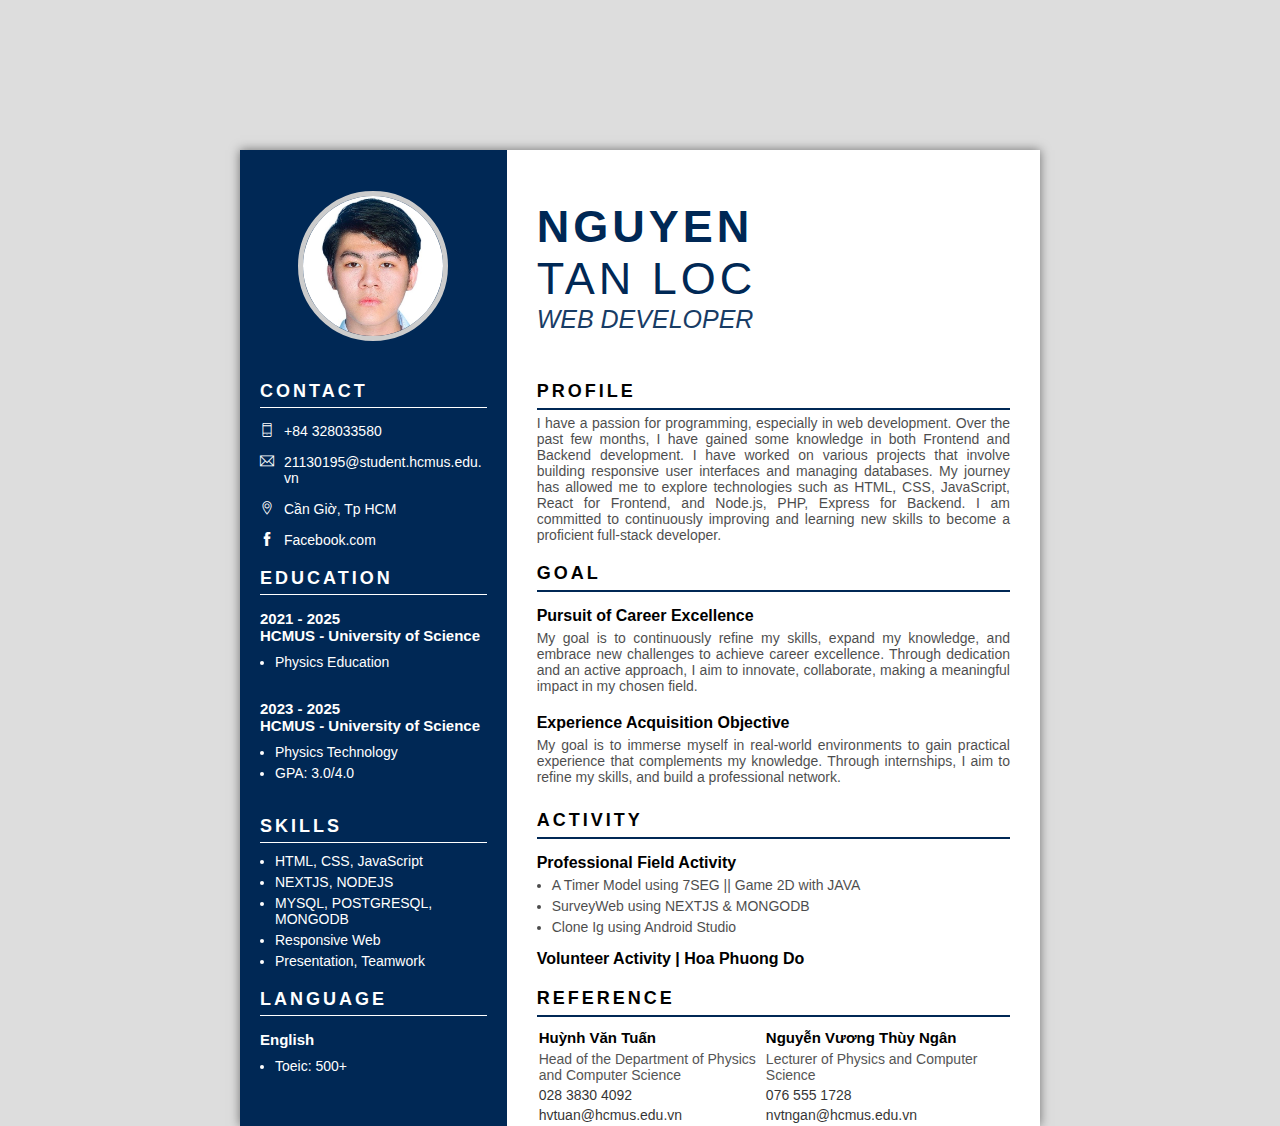
==== commit e9ca8292: "Cập nhật tệp index.html và styles/CV/index.html" ====
--- a/styles/CV/index.html
+++ b/styles/CV/index.html
@@ -299,10 +299,10 @@
                 <h3 class="section_heading">Skills</h3>
                 <ul class="list_skills">
                     <li>HTML, CSS, JavaScript</li>
-                    <li>ReactJS, NodeJS</li>
-                    <li>Version control with Git and GitHub</li>
-                    <li>Responsive web design</li>
-                    <li>RESTful API development</li>
+                    <li>NEXTJS, NODEJS</li>
+                    <li>MYSQL, POSTGRESQL, MONGODB</li>
+                    <li>Responsive Web</li>
+                    <li>Presentation, Teamwork</li>
                 </ul>
             </div>
             <div class="section_language">
@@ -313,7 +313,7 @@
                     </div>
                     <ul class="content">
                         <li>Toeic: 500+</li>
-                        <li>Ielts : none</li>
+                        <!-- <li>Ielts : none</li> -->
                     </ul>
                 </div>
             </div>
@@ -359,9 +359,9 @@
                 <div class="content_section">
                     <h4 class="sub_Heading">Professional Field Activity</h4>
                     <ul class="text_sections">
-                        <li>A Timer Model using 7SEG</li>
-                        <li>Game 2D with JAVA</li>
-                        <li>Game 2D with JAVA</li>
+                        <li>A Timer Model using 7SEG || Game 2D with JAVA</li>
+                        <li>SurveyWeb using NEXTJS & MONGODB</li>
+                        <li>Clone Ig using Android Studio</li>
                     </ul>
                 </div>
 
@@ -372,20 +372,20 @@
                 <h3 class="section_title">REFERENCE</h3>
 
                 <div class="col_half Reference_item">
-                    <div class="Reference_heading">John Doe</div>
-                    <div class="Reference_sub_heading">Senior Developer at ABC Corp</div>
+                    <div class="Reference_heading">Huỳnh Văn Tuấn</div>
+                    <div class="Reference_sub_heading">Head of the Department of Physics and Computer Science</div>
                     <div class="Reference_content">
-                        <p class="Reference_phone">+84 123456789</p>
-                        <div class="Reference_email">john.doe@example.com</div>
+                        <p class="Reference_phone">028 3830 4092</p>
+                        <div class="Reference_email">hvtuan@hcmus.edu.vn</div>
                     </div>
                 </div>
                 
                 <div class="col_half Reference_item">
-                    <div class="Reference_heading">Jane Smith</div>
-                    <div class="Reference_sub_heading">Project Manager at XYZ Ltd</div>
+                    <div class="Reference_heading">Nguyễn Vương Thùy Ngân</div>
+                    <div class="Reference_sub_heading">Lecturer of Physics and Computer Science</div>
                     <div class="Reference_content">
-                        <p class="Reference_phone">+84 987654321</p>
-                        <div class="Reference_email">jane.smith@example.com</div>
+                        <p class="Reference_phone">076 555 1728</p>
+                        <div class="Reference_email">nvtngan@hcmus.edu.vn</div>
                     </div>
                 </div>                
             </div>
